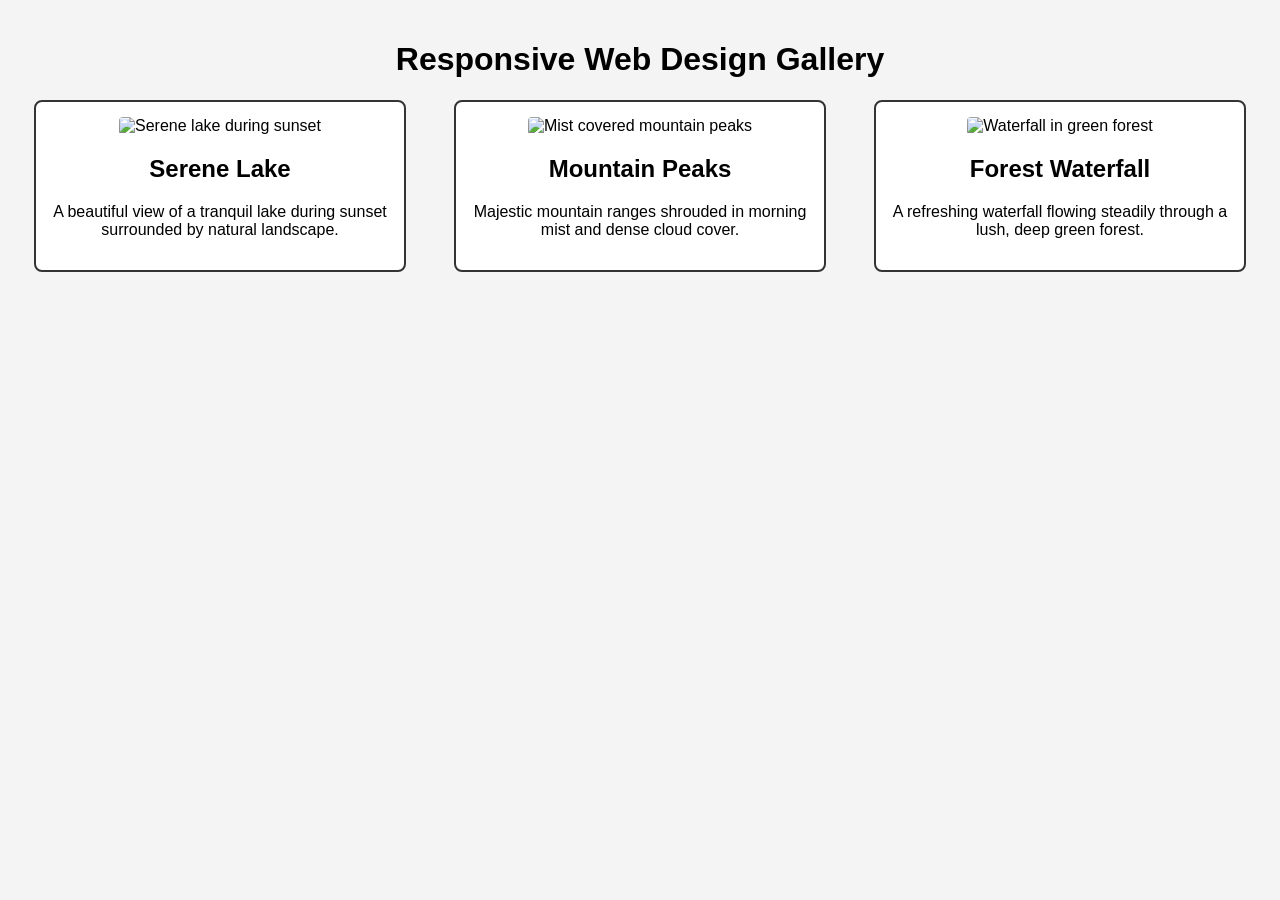
==== CSS-week4-responsive/index.html @ 7bdd886b "Update index.html" ====
<!DOCTYPE html>
<html lang="en">
<head>
  <meta charset="UTF-8">
  <meta name="viewport" content="width=device-width, initial-scale=1.0">
  <title>Responsive Web Design Project</title>
  <link rel="stylesheet" href="css/style.css">
</head>
<body>

  <header>
    <h1>Responsive Web Design Gallery</h1>
  </header>

  <main>
    <div class="gallery-item">
      <img src="https://picsum.photos/id/1015/600/400" alt="Serene lake during sunset">
      <h2>Serene Lake</h2>
      <p>A beautiful view of a tranquil lake during sunset surrounded by natural landscape.</p>
    </div>

    <div class="gallery-item">
      <img src="https://picsum.photos/id/1018/600/400" alt="Mist covered mountain peaks">
      <h2>Mountain Peaks</h2>
      <p>Majestic mountain ranges shrouded in morning mist and dense cloud cover.</p>
    </div>

    <div class="gallery-item">
      <img src="https://picsum.photos/id/1039/600/400" alt="Waterfall in green forest">
      <h2>Forest Waterfall</h2>
      <p>A refreshing waterfall flowing steadily through a lush, deep green forest.</p>
    </div>
  </main>

</body>
</html>
---- CSS-week4-responsive/css/style.css ----
body {
  font-family: Arial, sans-serif;
  margin: 0;
  padding: 20px;
  background-color: #f4f4f4;
}

header {
  text-align: center;
  margin-bottom: 20px;
}

main {
  display: flex;
  flex-wrap: wrap;
  justify-content: space-around;
  gap: 20px;
}

.gallery-item {
  width: 100%;
  background-color: #ffffff;
  border: 2px solid #333333;
  border-radius: 8px;
  padding: 15px;
  box-sizing: border-box;
  text-align: center;
}

img {
  max-width: 100%;
  height: auto;
  border-radius: 4px;
}

@media screen and (min-width: 772px) {
  .gallery-item {
    width: 45%;
  }

  img {
    max-height: 30vh;
  }
}

@media screen and (min-width: 998px) {
  .gallery-item {
    width: 30%;
  }
}
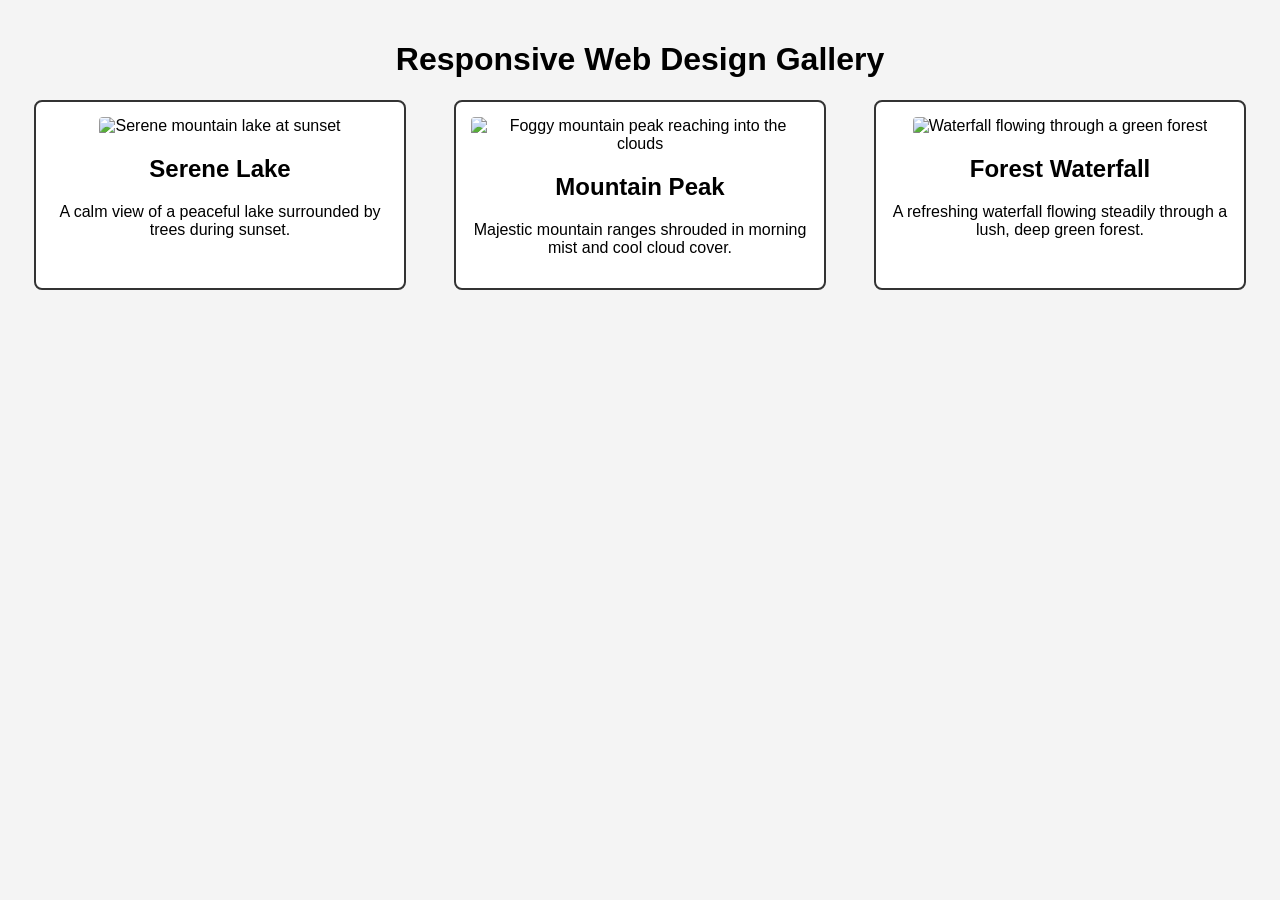
==== commit 9172d35d: "Update index.html" ====
--- a/CSS-week4-responsive/index.html
+++ b/CSS-week4-responsive/index.html
@@ -14,19 +14,19 @@
 
   <main>
     <div class="gallery-item">
-      <img src="https://picsum.photos/id/1015/600/400" alt="Serene lake during sunset">
+      <img src="https://picsum.photos/id/1015/600/400" alt="Serene mountain lake at sunset">
       <h2>Serene Lake</h2>
-      <p>A beautiful view of a tranquil lake during sunset surrounded by natural landscape.</p>
+      <p>A calm view of a peaceful lake surrounded by trees during sunset.</p>
     </div>
 
     <div class="gallery-item">
-      <img src="https://picsum.photos/id/1018/600/400" alt="Mist covered mountain peaks">
-      <h2>Mountain Peaks</h2>
-      <p>Majestic mountain ranges shrouded in morning mist and dense cloud cover.</p>
+      <img src="https://picsum.photos/id/1018/600/400" alt="Foggy mountain peak reaching into the clouds">
+      <h2>Mountain Peak</h2>
+      <p>Majestic mountain ranges shrouded in morning mist and cool cloud cover.</p>
     </div>
 
     <div class="gallery-item">
-      <img src="https://picsum.photos/id/1039/600/400" alt="Waterfall in green forest">
+      <img src="https://picsum.photos/id/1039/600/400" alt="Waterfall flowing through a green forest">
       <h2>Forest Waterfall</h2>
       <p>A refreshing waterfall flowing steadily through a lush, deep green forest.</p>
     </div>
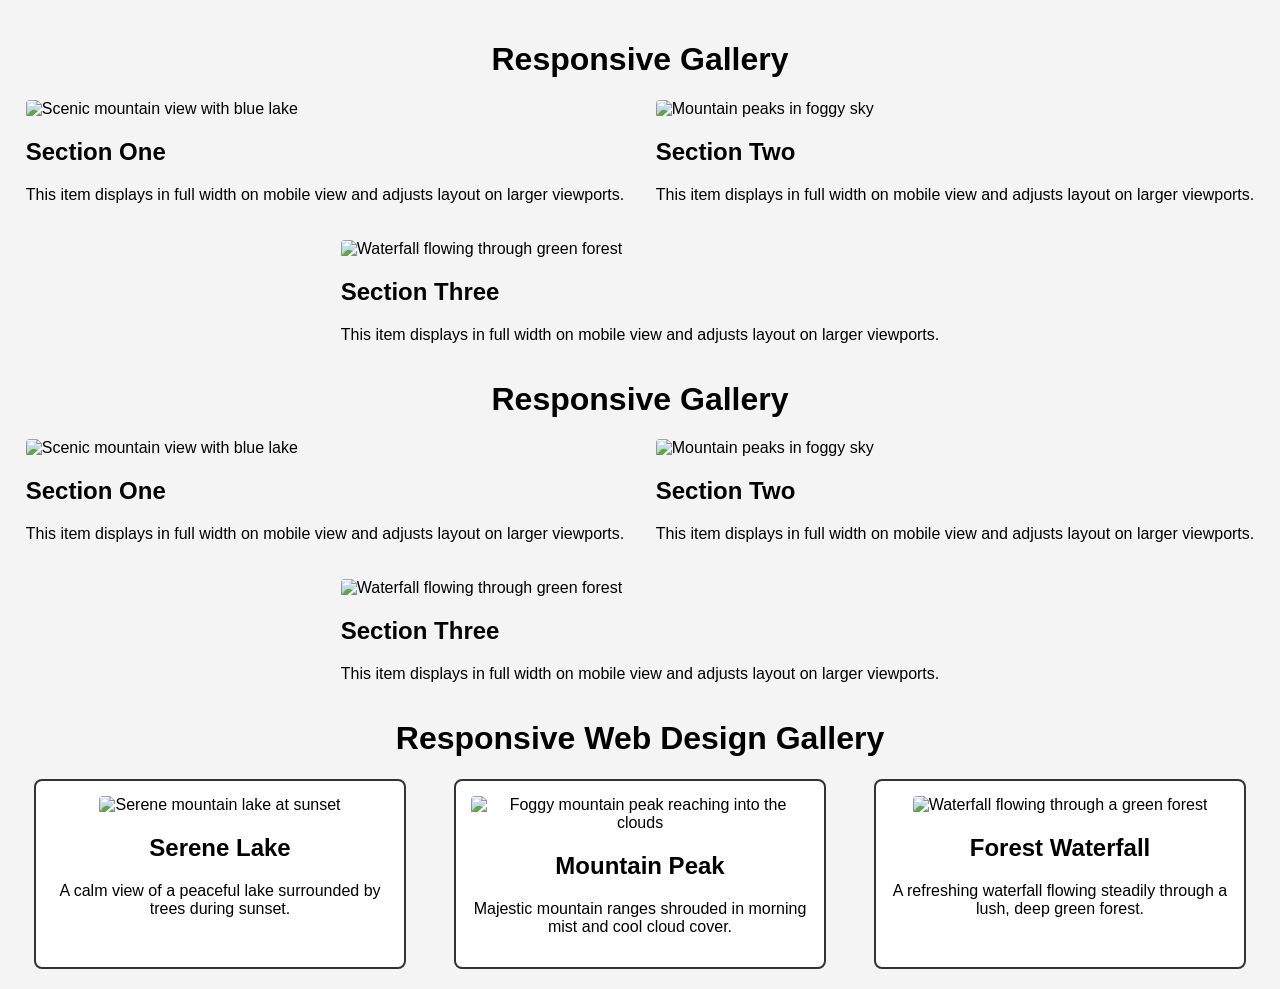
==== commit 4cfcfe4d: "Update index.html" ====
--- a/CSS-week4-responsive/index.html
+++ b/CSS-week4-responsive/index.html
@@ -1,4 +1,74 @@
 <!DOCTYPE html>
+<html lang="en">
+<head>
+  <meta charset="UTF-8">
+  <meta name="viewport" content="width=device-width, initial-scale=1.0">
+  <title>Responsive Layout Project</title>
+  <link rel="stylesheet" href="css/style.css">
+</head>
+<body>
+
+  <header>
+    <h1>Responsive Gallery</h1>
+  </header>
+
+  <main class="container">
+    <div class="card">
+      <img src="https://picsum.photos/id/1015/600/400" alt="Scenic mountain view with blue lake">
+      <h2>Section One</h2>
+      <p>This item displays in full width on mobile view and adjusts layout on larger viewports.</p>
+    </div>
+
+    <div class="card">
+      <img src="https://picsum.photos/id/1018/600/400" alt="Mountain peaks in foggy sky">
+      <h2>Section Two</h2>
+      <p>This item displays in full width on mobile view and adjusts layout on larger viewports.</p>
+    </div>
+
+    <div class="card">
+      <img src="https://picsum.photos/id/1039/600/400" alt="Waterfall flowing through green forest">
+      <h2>Section Three</h2>
+      <p>This item displays in full width on mobile view and adjusts layout on larger viewports.</p>
+    </div>
+  </main>
+
+</body>
+</html><!DOCTYPE html>
+<html lang="en">
+<head>
+  <meta charset="UTF-8">
+  <meta name="viewport" content="width=device-width, initial-scale=1.0">
+  <title>Responsive Layout Project</title>
+  <link rel="stylesheet" href="css/style.css">
+</head>
+<body>
+
+  <header>
+    <h1>Responsive Gallery</h1>
+  </header>
+
+  <main class="container">
+    <div class="card">
+      <img src="https://picsum.photos/id/1015/600/400" alt="Scenic mountain view with blue lake">
+      <h2>Section One</h2>
+      <p>This item displays in full width on mobile view and adjusts layout on larger viewports.</p>
+    </div>
+
+    <div class="card">
+      <img src="https://picsum.photos/id/1018/600/400" alt="Mountain peaks in foggy sky">
+      <h2>Section Two</h2>
+      <p>This item displays in full width on mobile view and adjusts layout on larger viewports.</p>
+    </div>
+
+    <div class="card">
+      <img src="https://picsum.photos/id/1039/600/400" alt="Waterfall flowing through green forest">
+      <h2>Section Three</h2>
+      <p>This item displays in full width on mobile view and adjusts layout on larger viewports.</p>
+    </div>
+  </main>
+
+</body>
+</html><!DOCTYPE html>
 <html lang="en">
 <head>
   <meta charset="UTF-8">
@@ -34,3 +104,4 @@
 
 </body>
 </html>
+
--- a/CSS-week4-responsive/css/style.css
+++ b/CSS-week4-responsive/css/style.css
@@ -1,3 +1,4 @@
+/* Base Mobile View (Mobile First - No Media Queries) */
 body {
   font-family: Arial, sans-serif;
   margin: 0;
@@ -28,11 +29,12 @@
 }
 
 img {
-  max-width: 100%;
+  width: 100%;
   height: auto;
   border-radius: 4px;
 }
 
+/* Query #1: Tablet View (triggers at 772px) */
 @media screen and (min-width: 772px) {
   .gallery-item {
     width: 45%;
@@ -43,6 +45,7 @@
   }
 }
 
+/* Query #2: Large Screen View (triggers at 998px) */
 @media screen and (min-width: 998px) {
   .gallery-item {
     width: 30%;
--- a/CSS-week4-responsive/css/style.css
+++ b/CSS-week4-responsive/css/style.css
@@ -1,3 +1,4 @@
+/* Base Mobile View (Mobile First - No Media Queries) */
 body {
   font-family: Arial, sans-serif;
   margin: 0;
@@ -28,11 +29,12 @@
 }
 
 img {
-  max-width: 100%;
+  width: 100%;
   height: auto;
   border-radius: 4px;
 }
 
+/* Query #1: Tablet View (triggers at 772px) */
 @media screen and (min-width: 772px) {
   .gallery-item {
     width: 45%;
@@ -43,6 +45,7 @@
   }
 }
 
+/* Query #2: Large Screen View (triggers at 998px) */
 @media screen and (min-width: 998px) {
   .gallery-item {
     width: 30%;
--- a/CSS-week4-responsive/css/style.css
+++ b/CSS-week4-responsive/css/style.css
@@ -1,3 +1,4 @@
+/* Base Mobile View (Mobile First - No Media Queries) */
 body {
   font-family: Arial, sans-serif;
   margin: 0;
@@ -28,11 +29,12 @@
 }
 
 img {
-  max-width: 100%;
+  width: 100%;
   height: auto;
   border-radius: 4px;
 }
 
+/* Query #1: Tablet View (triggers at 772px) */
 @media screen and (min-width: 772px) {
   .gallery-item {
     width: 45%;
@@ -43,6 +45,7 @@
   }
 }
 
+/* Query #2: Large Screen View (triggers at 998px) */
 @media screen and (min-width: 998px) {
   .gallery-item {
     width: 30%;
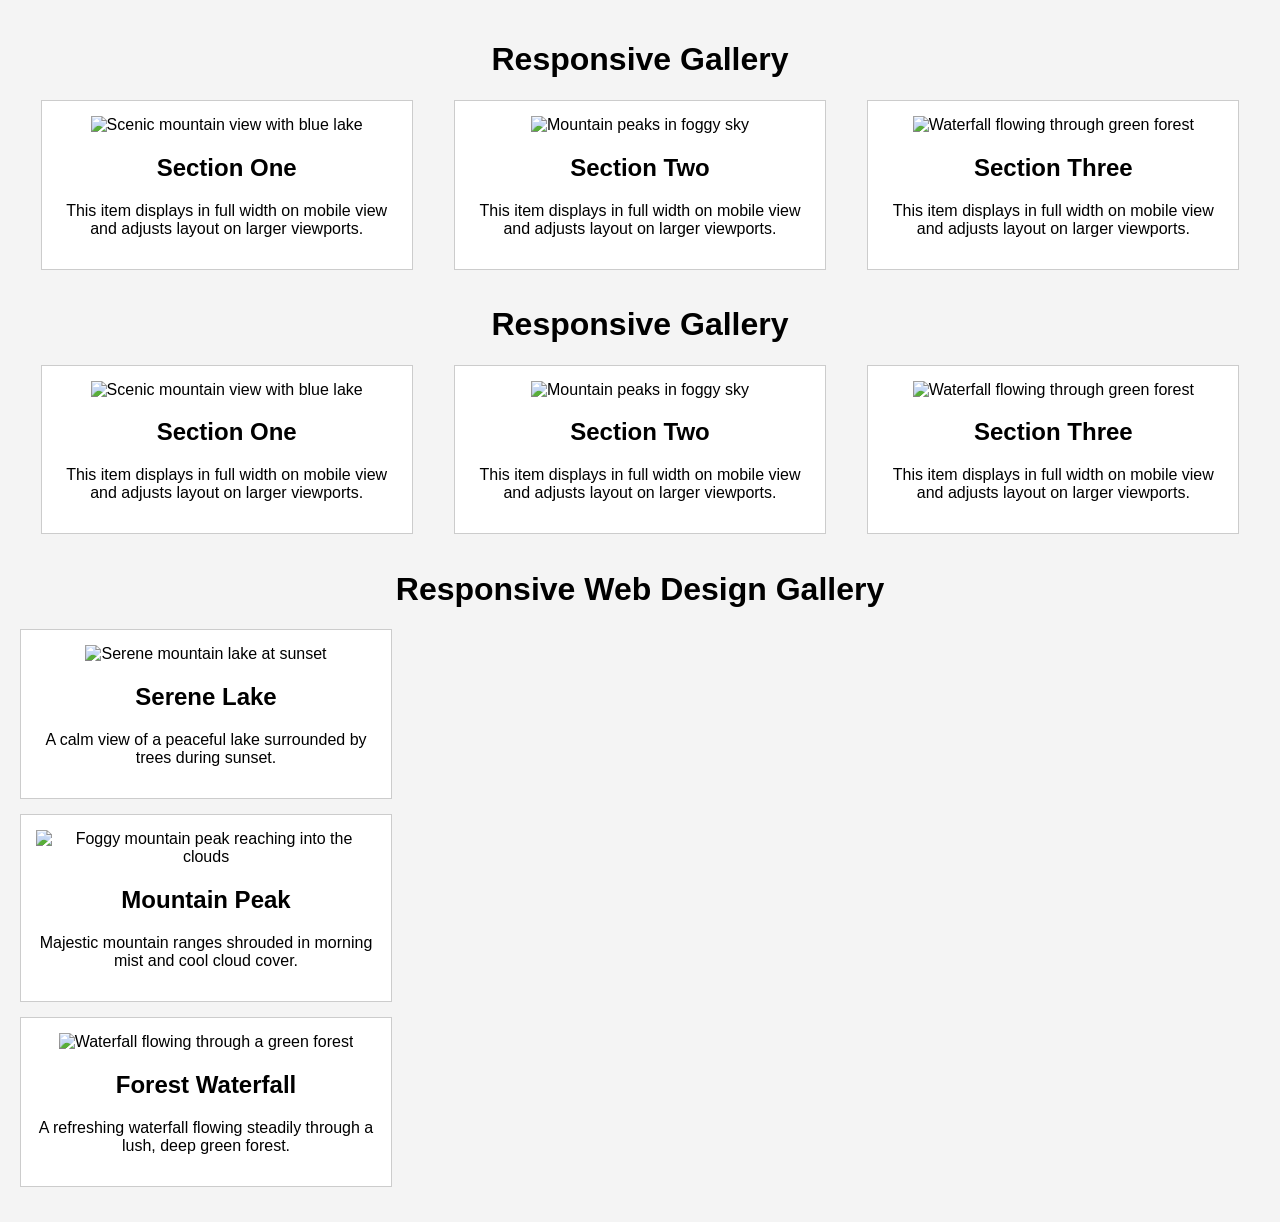
==== commit 9607ee2a: "Update index.html" ====
--- a/CSS-week4-responsive/index.html
+++ b/CSS-week4-responsive/index.html
@@ -39,7 +39,7 @@
   <meta charset="UTF-8">
   <meta name="viewport" content="width=device-width, initial-scale=1.0">
   <title>Responsive Layout Project</title>
-  <link rel="stylesheet" href="css/style.css">
+  <link rel="stylesheet" href="css/style.css"> 
 </head>
 <body>
 
--- a/CSS-week4-responsive/css/style.css
+++ b/CSS-week4-responsive/css/style.css
@@ -1,4 +1,6 @@
-/* Base Mobile View (Mobile First - No Media Queries) */
+/* ===================================================
+   Mobile View (Default Base Styles - No Media Queries)
+   =================================================== */
 body {
   font-family: Arial, sans-serif;
   margin: 0;
@@ -11,18 +13,19 @@
   margin-bottom: 20px;
 }
 
-main {
+/* Parent container set to flex layout so wrapping works */
+.container {
   display: flex;
   flex-wrap: wrap;
   justify-content: space-around;
-  gap: 20px;
 }
 
-.gallery-item {
+/* Mobile: Divs take 100% width (1 item per row) */
+div {
   width: 100%;
   background-color: #ffffff;
-  border: 2px solid #333333;
-  border-radius: 8px;
+  border: 1px solid #cccccc;
+  margin-bottom: 15px;
   padding: 15px;
   box-sizing: border-box;
   text-align: center;
@@ -31,23 +34,31 @@
 img {
   width: 100%;
   height: auto;
-  border-radius: 4px;
 }
 
-/* Query #1: Tablet View (triggers at 772px) */
+
+/* ===================================================
+   Query #1: Tablet View (Triggers at 772px)
+   =================================================== */
 @media screen and (min-width: 772px) {
-  .gallery-item {
+  /* Divs take 45% width (2 items per row) */
+  div {
     width: 45%;
   }
 
+  /* Images restricted to maximum 30% of viewport height */
   img {
     max-height: 30vh;
   }
 }
 
-/* Query #2: Large Screen View (triggers at 998px) */
+
+/* ===================================================
+   Query #2: Large Screen View (Triggers at 998px)
+   =================================================== */
 @media screen and (min-width: 998px) {
-  .gallery-item {
+  /* Divs take 30% width (3 items per row) */
+  div {
     width: 30%;
   }
 }
--- a/CSS-week4-responsive/css/style.css
+++ b/CSS-week4-responsive/css/style.css
@@ -1,4 +1,6 @@
-/* Base Mobile View (Mobile First - No Media Queries) */
+/* ===================================================
+   Mobile View (Default Base Styles - No Media Queries)
+   =================================================== */
 body {
   font-family: Arial, sans-serif;
   margin: 0;
@@ -11,18 +13,19 @@
   margin-bottom: 20px;
 }
 
-main {
+/* Parent container set to flex layout so wrapping works */
+.container {
   display: flex;
   flex-wrap: wrap;
   justify-content: space-around;
-  gap: 20px;
 }
 
-.gallery-item {
+/* Mobile: Divs take 100% width (1 item per row) */
+div {
   width: 100%;
   background-color: #ffffff;
-  border: 2px solid #333333;
-  border-radius: 8px;
+  border: 1px solid #cccccc;
+  margin-bottom: 15px;
   padding: 15px;
   box-sizing: border-box;
   text-align: center;
@@ -31,23 +34,31 @@
 img {
   width: 100%;
   height: auto;
-  border-radius: 4px;
 }
 
-/* Query #1: Tablet View (triggers at 772px) */
+
+/* ===================================================
+   Query #1: Tablet View (Triggers at 772px)
+   =================================================== */
 @media screen and (min-width: 772px) {
-  .gallery-item {
+  /* Divs take 45% width (2 items per row) */
+  div {
     width: 45%;
   }
 
+  /* Images restricted to maximum 30% of viewport height */
   img {
     max-height: 30vh;
   }
 }
 
-/* Query #2: Large Screen View (triggers at 998px) */
+
+/* ===================================================
+   Query #2: Large Screen View (Triggers at 998px)
+   =================================================== */
 @media screen and (min-width: 998px) {
-  .gallery-item {
+  /* Divs take 30% width (3 items per row) */
+  div {
     width: 30%;
   }
 }
--- a/CSS-week4-responsive/css/style.css
+++ b/CSS-week4-responsive/css/style.css
@@ -1,4 +1,6 @@
-/* Base Mobile View (Mobile First - No Media Queries) */
+/* ===================================================
+   Mobile View (Default Base Styles - No Media Queries)
+   =================================================== */
 body {
   font-family: Arial, sans-serif;
   margin: 0;
@@ -11,18 +13,19 @@
   margin-bottom: 20px;
 }
 
-main {
+/* Parent container set to flex layout so wrapping works */
+.container {
   display: flex;
   flex-wrap: wrap;
   justify-content: space-around;
-  gap: 20px;
 }
 
-.gallery-item {
+/* Mobile: Divs take 100% width (1 item per row) */
+div {
   width: 100%;
   background-color: #ffffff;
-  border: 2px solid #333333;
-  border-radius: 8px;
+  border: 1px solid #cccccc;
+  margin-bottom: 15px;
   padding: 15px;
   box-sizing: border-box;
   text-align: center;
@@ -31,23 +34,31 @@
 img {
   width: 100%;
   height: auto;
-  border-radius: 4px;
 }
 
-/* Query #1: Tablet View (triggers at 772px) */
+
+/* ===================================================
+   Query #1: Tablet View (Triggers at 772px)
+   =================================================== */
 @media screen and (min-width: 772px) {
-  .gallery-item {
+  /* Divs take 45% width (2 items per row) */
+  div {
     width: 45%;
   }
 
+  /* Images restricted to maximum 30% of viewport height */
   img {
     max-height: 30vh;
   }
 }
 
-/* Query #2: Large Screen View (triggers at 998px) */
+
+/* ===================================================
+   Query #2: Large Screen View (Triggers at 998px)
+   =================================================== */
 @media screen and (min-width: 998px) {
-  .gallery-item {
+  /* Divs take 30% width (3 items per row) */
+  div {
     width: 30%;
   }
 }
